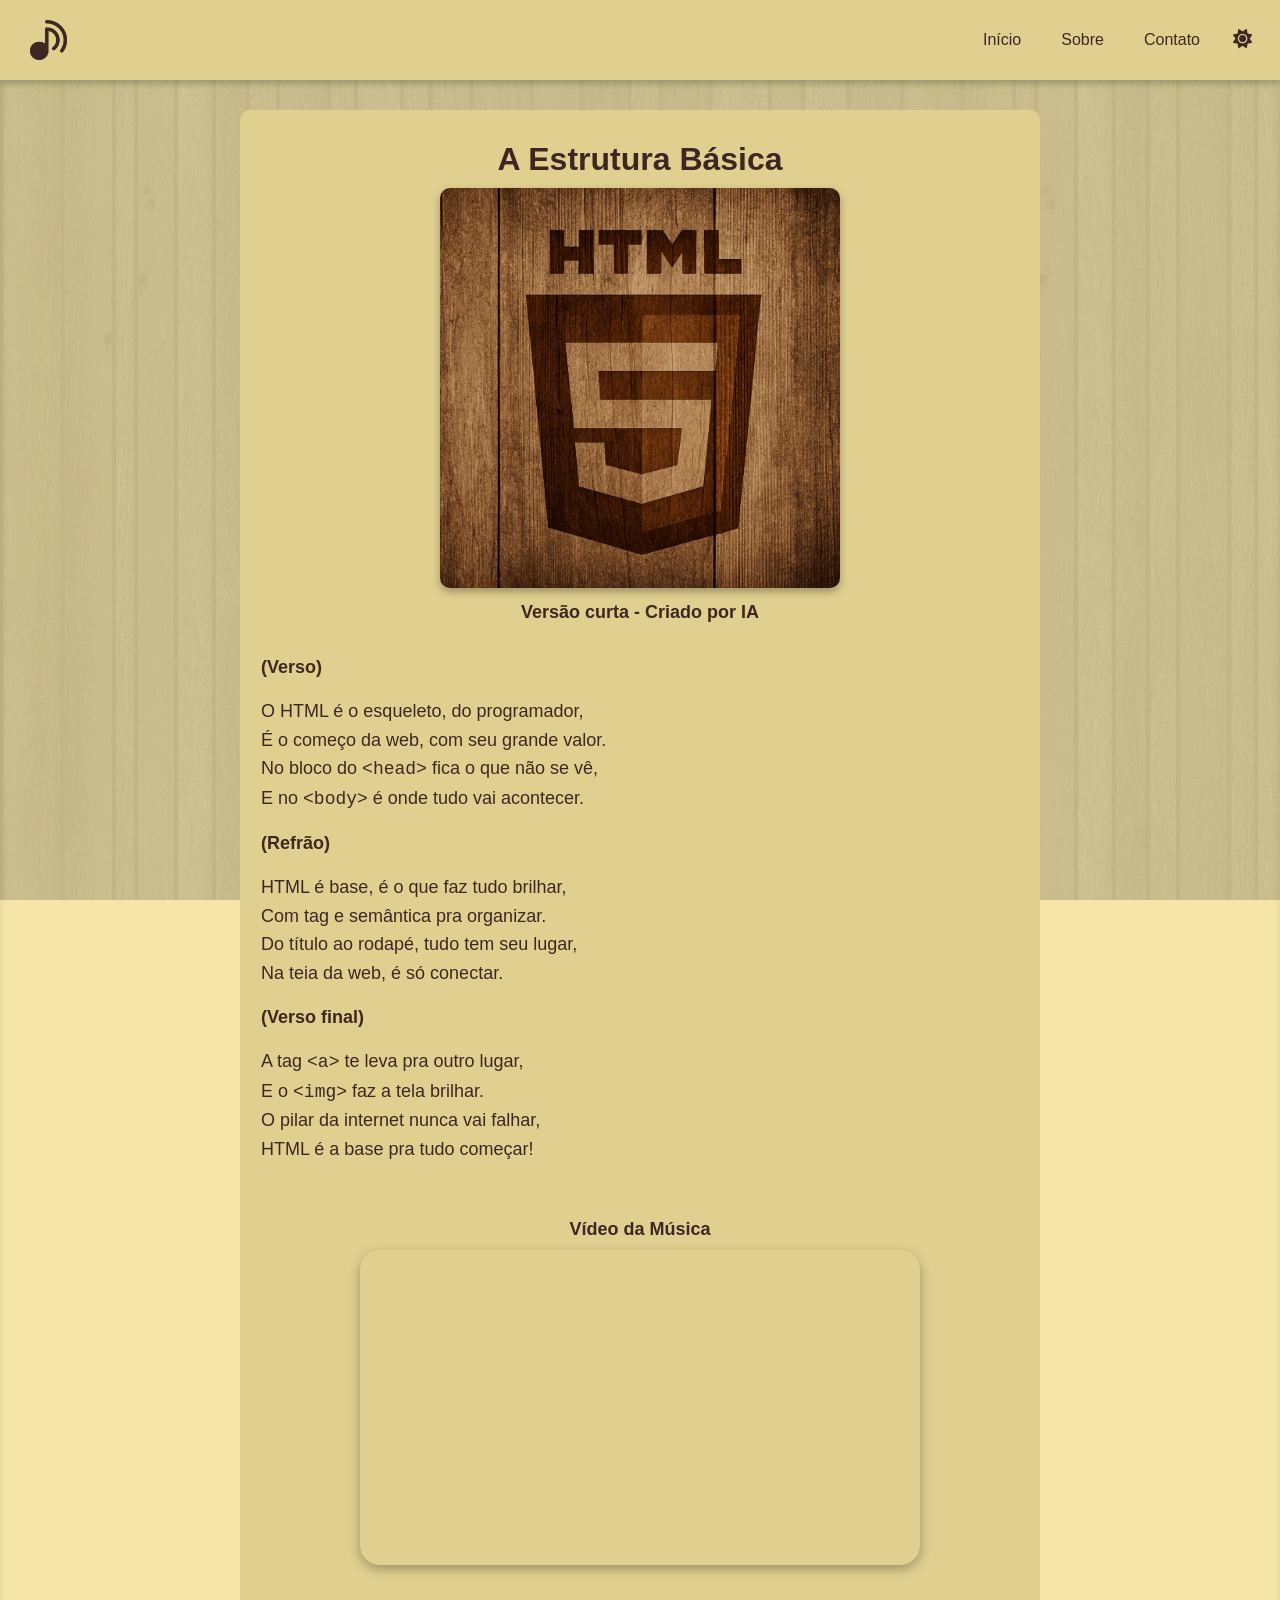
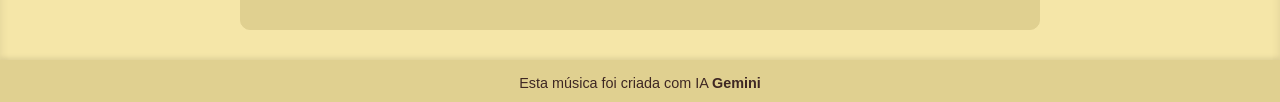
==== index.html @ d6fb07e9 "primeiro" ====
<!DOCTYPE html>
<html lang="pt-BR">
<head>
    <meta charset="UTF-8">
    <meta name="viewport" content="width=device-width, initial-scale=1.0">
    <title>Música HTML - Estrutura Básica</title>

    <meta name="theme-color" content="#f5e6a8" id="meta-theme-color">
    <meta property="og:image" content="imagens/logo-clara.webp" id="meta-og-image">

    <!-- Ícone e Favicon -->
<link rel="icon" type="image/webp" href="imagens/logo-clara.webp">
<link rel="apple-touch-icon" href="imagens/logo-clara.webp">

<!-- ====================== -->
<!-- SEO BÁSICO (Google) -->
<!-- ====================== -->
<meta name="title" content="Música HTML - Estrutura Básica">
<meta name="description" content="Uma música criada com IA sobre a estrutura básica do HTML. Descubra como o HTML é o esqueleto da web!">
<meta name="author" content="Tom Rodrigues">
<meta name="robots" content="index, follow">
<meta name="theme-color" content="#f5e6a8">

<!-- ====================== -->
<!-- OPEN GRAPH (Facebook, WhatsApp, LinkedIn, etc.) -->
<!-- ====================== -->
<meta property="og:title" content="Música HTML - Estrutura Básica">
<meta property="og:description" content="Uma música criada com IA sobre a estrutura básica do HTML. Aprenda de forma divertida como a web começa!">
<meta property="og:image" content="https://www.seusite.com/imagens/logo-clara.webp">
<meta property="og:url" content="https://www.seusite.com/">
<meta property="og:type" content="website">
<meta property="og:locale" content="pt_BR">

<!-- ====================== -->
<!-- TWITTER CARDS (X) -->
<!-- ====================== -->
<meta name="twitter:card" content="summary_large_image">
<meta name="twitter:title" content="Música HTML - Estrutura Básica">
<meta name="twitter:description" content="Uma música criada com IA sobre a estrutura básica do HTML.">
<meta name="twitter:image" content="https://www.seusite.com/imagens/logo-clara.webp">
<meta name="twitter:creator" content="@seu_perfil">

<!-- ====================== -->
<!-- FAVICON E COMPATIBILIDADE -->
<!-- ====================== -->
<link rel="icon" sizes="32x32" href="imagens/logo-clara.webp" type="image/webp">
<link rel="icon" sizes="192x192" href="imagens/logo-clara.webp" type="image/webp">
<link rel="shortcut icon" href="imagens/logo-clara.webp" type="image/webp">


    <link rel="stylesheet" href="style.css">
    <link rel="stylesheet" href="https://cdnjs.cloudflare.com/ajax/libs/font-awesome/6.0.0-beta3/css/all.min.css">
</head>
<body>

    <header id="main-header">

<div class="logo">
  <a href="index.html" aria-label="Ir para a página inicial">
    <img id="logo" src="imagens/logo-clara.webp" alt="Logo">
  </a>
</div>    
        <button id="menu-toggle" aria-label="Abrir menu de navegação">
            <i class="fas fa-bars"></i>
        </button>

        <nav id="main-nav">
            <a href="#home">Início</a>
            <a href="#sobre">Sobre</a>
            <a href="#contato">Contato</a>
            <button id="theme-switcher" aria-label="Alternar tema claro/escuro">
                <i class="fas fa-sun"></i> </button>
        </nav>
    </header>

    <main class="container">
        
        <article id="musica-html">
                          <h1>A Estrutura Básica</h1>
            <figure class="capa">
                <img src="imagens/ht.png" alt="Capa da Música HTML" />
                <h2>Versão curta - Criado por IA</h2>
            </figure>
            
            <section class="letra">
                <div class="verso">
                    <b>(Verso)</b>
                    <p>
                        O HTML é o esqueleto, do programador,<br>
                        É o começo da web, com seu grande valor.<br>
                        No bloco do <code>&lt;head&gt;</code> fica o que não se vê,<br>
                        E no <code>&lt;body&gt;</code> é onde tudo vai acontecer.<br>
                    </p>
                </div>

                <div class="refrao">
                    <b>(Refrão)</b>
                    <p>
                        HTML é base, é o que faz tudo brilhar,<br>
                        Com tag e semântica pra organizar.<br>
                        Do título ao rodapé, tudo tem seu lugar,<br>
                        Na teia da web, é só conectar.<br>
                    </p>
                </div>

                <div class="verso-final">
                    <b>(Verso final)</b>
                    <p>
                        A tag <code>&lt;a&gt;</code> te leva pra outro lugar,<br>
                        E o <code>&lt;img&gt;</code> faz a tela brilhar.<br>
                        O pilar da internet nunca vai falhar,<br>
                        HTML é a base pra tudo começar!<br>
                    </p>
                </div>
            </section>
        </article>

        <section id="video" class="iframe-youtube">
            <h2>Vídeo da Música</h2>
            <iframe width="560" height="315" src="https://www.youtube.com/embed/_TU_8eK-ZZ4?si=ZCW_z7kp8yyn74h-" title="YouTube video player" frameborder="0" allow="accelerometer; autoplay; clipboard-write; encrypted-media; gyroscope; picture-in-picture; web-share" referrerpolicy="strict-origin-when-cross-origin" allowfullscreen></iframe>
        </section>
        
    </main>

    <footer>
        <div class="creditos">
            Esta música foi criada com IA 
            <a href="https://gemini.google.com/" target="_blank" class="link">Gemini</a>
        </div>
    </footer>

    <script src="script.js"></script>
</body>
</html>
---- style.css ----
/* Variáveis CSS para a simulação de textura de madeira */
:root {
    /* Tema Claro (Simulação de Madeira Clara Amarelada) */
    --cor-fundo-principal: #f5e6a8; /* Amarelo claro/bege */
    --cor-fundo-secundario: #e0d090; /* Tom mais escuro para cabeçalho/elementos */
    --cor-texto-principal: #3e2723; /* Marrom escuro */
    --cor-link: #ff7300;
    --sombra-madeira: inset 0 0 10px rgba(0, 0, 0, 0.1);
    --fundo-textura: url('imagens/fundo.webp');
}

body.dark-mode {
    /* Tema Escuro (Simulação de Madeira Escura) */
    --cor-fundo-principal: #3a2e2a; /* Marrom escuro/Chocolate */
    --cor-fundo-secundario: #2c221e; /* Tom mais escuro */
    --cor-texto-principal: #f4e8c5; /* Creme claro */
    --cor-link: #ff7300;
    --sombra-madeira: inset 0 0 15px rgba(0, 0, 0, 0.5);
    --fundo-textura: url('imagens/fundo.webp');
}

/* Base e Reset */
* {
    box-sizing: border-box;
    margin: 0;
    padding: 0;
}

body {
    background-image: var(--fundo-textura); /* Usa a variável que troca de imagem */
    background-repeat: repeat; /* Repete a imagem em X e Y */
    background-attachment: fixed; /* Fixa a imagem no viewport */
    background-size: auto; /* Mantém o tamanho original do ladrilho da textura */   
    background-color: var(--cor-fundo-principal);
    font-family: Arial, Helvetica, sans-serif;
    color: var(--cor-texto-principal);
    transition: background-color 0.5s ease, color 0.5s ease;
    box-shadow: var(--sombra-madeira); /* Simulação da textura de madeira */
    min-height: 100vh;
}

.logo {
  border-radius: 30px;
  padding: 10px;
  height: 60px;
  width: 60px;
}

.logo img {
  height: 40px;
}

/* Estrutura Principal */
.container {
    max-width: 800px;
    margin: 30px auto; /* Adicionei margem superior/inferior para separação */
    padding: 20px;
    
    /* 🎨 DESTAQUE DO CONTAINER */
    background-color: var(--cor-fundo-secundario); /* Fundo secundário */
    border: 1px solid var(--cor-fundo-secundario); /* Borda sutil */
    border-radius: 10px; /* Bordas arredondadas */
    /* FIM DO DESTAQUE */
}

/* Cabeçalho */
header {
    background-color: var(--cor-fundo-secundario);
    color: white;
    padding: 10px 20px;
    display: flex;
    justify-content: space-between;
    align-items: center;
    box-shadow: 0 4px 6px rgba(0, 0, 0, 0.2);
    position: sticky; /* Sticky Header */
    top: 0;
    z-index: 1000;
    transition: all 0.3s ease;
}

/* Menu de Navegação */
#main-nav {
    display: flex;
    align-items: center;
}

#main-nav a {
    color: var(--cor-texto-principal);
    text-decoration: none;
    margin-left: 20px;
    font-size: 1em;
    padding: 5px 10px;
    transition: color 0.3s ease, background-color 0.3s ease, border-radius 0.3s ease;
}

#main-nav a:hover {
    color: var(--cor-link);
    background-color: rgba(255, 255, 255, 0.1);
    border-radius: 5px;
}

/* Botão de alternância de tema */
#theme-switcher, #menu-toggle {
    background: none;
    border: none;
    cursor: pointer;
    font-size: 1.2em;
    color: var(--cor-texto-principal);
    margin-left: 15px;
    padding: 8px;
    border-radius: 50%;
    transition: background-color 0.3s ease;
}

#theme-switcher:hover, #menu-toggle:hover {
    background-color: rgba(0, 0, 0, 0.1);
}

/* Estilo do Conteúdo (Texto e Imagem) */
h1 {
    color: var(--cor-texto-principal);
    margin: 10px 0;
    text-align: center;
    font-size: xx-large;
}

h2 {
    color: var(--cor-texto-principal);
    margin: 10px 0;
    text-align: center;
    font-size: large;
}

p, b {
    color: var(--cor-texto-principal);
    font-size: 18px;
    line-height: 1.6;
    padding: 15px 0;
}

.capa {
    text-align: center;
    margin-bottom: 30px;
}

.capa img {
    max-width: 100%;
    height: auto;
    width: 400px;
    border-radius: 10px;
    box-shadow: 0 4px 8px rgba(0, 0, 0, 0.3);
}

figcaption {
    font-style: italic;
    font-size: 0.9em;
    color: var(--cor-texto-principal);
    margin-top: 10px;
}

/* Vídeo */
.iframe-youtube {
    text-align: center;
    margin: 40px 0;
}

.iframe-youtube iframe {
    max-width: 100%;
}

/* Rodapé */
footer {
    background-color: var(--cor-fundo-secundario);
    color: var(--cor-texto-principal);
    padding: 15px 0;
    text-align: center;
    box-shadow: 0 -2px 5px rgba(0, 0, 0, 0.1);
}

.creditos {
    font-size: 0.9em;
}

.creditos a {
    color: var(--cor-texto-principal);
}
.link {
    color: var(--cor-link);
    text-decoration: none;
    font-weight: bold;
}
.link:hover {
    text-decoration: underline;
}

.iframe-youtube iframe {
    max-width: 100%;
    height: 315px;
    border-radius: 20px;
    box-shadow: 0 4px 12px rgba(0, 0, 0, 0.3);
}

/* ==================================== */
/* MENU HAMBÚRGUER (Apenas em telas pequenas) */
/* ==================================== */

#menu-toggle {
    display: none; /* Esconde o botão hambúrguer por padrão em desktop */
}

@media (max-width: 768px) {
    #menu-toggle {
        display: block; /* Mostra o botão hambúrguer em telas pequenas */
    }

    #main-nav {
        /* Configuração da "gaveta" */
        position: fixed;
        top: 60px; /* Abaixo do header */
        right: 0;
        width: 250px;
        height: 100%;
        background-color: var(--cor-fundo-secundario);
        flex-direction: column;
        align-items: flex-start;
        padding: 20px;
        transform: translateX(100%); /* Esconde a gaveta inicialmente */
        transition: transform 0.3s ease-in-out;
        box-shadow: -2px 0 5px rgba(0, 0, 0, 0.5);
        z-index: 999;
    }

    #main-nav.open {
        transform: translateX(0); /* Mostra a gaveta */
    }

    #main-nav a {
        margin: 10px 0;
        width: 100%;
        padding: 10px;
        border-radius: 5px;
    }

    #theme-switcher {
        margin: 20px 0 10px 0;
        /* Coloca o botão de tema no final do menu */
    }
}
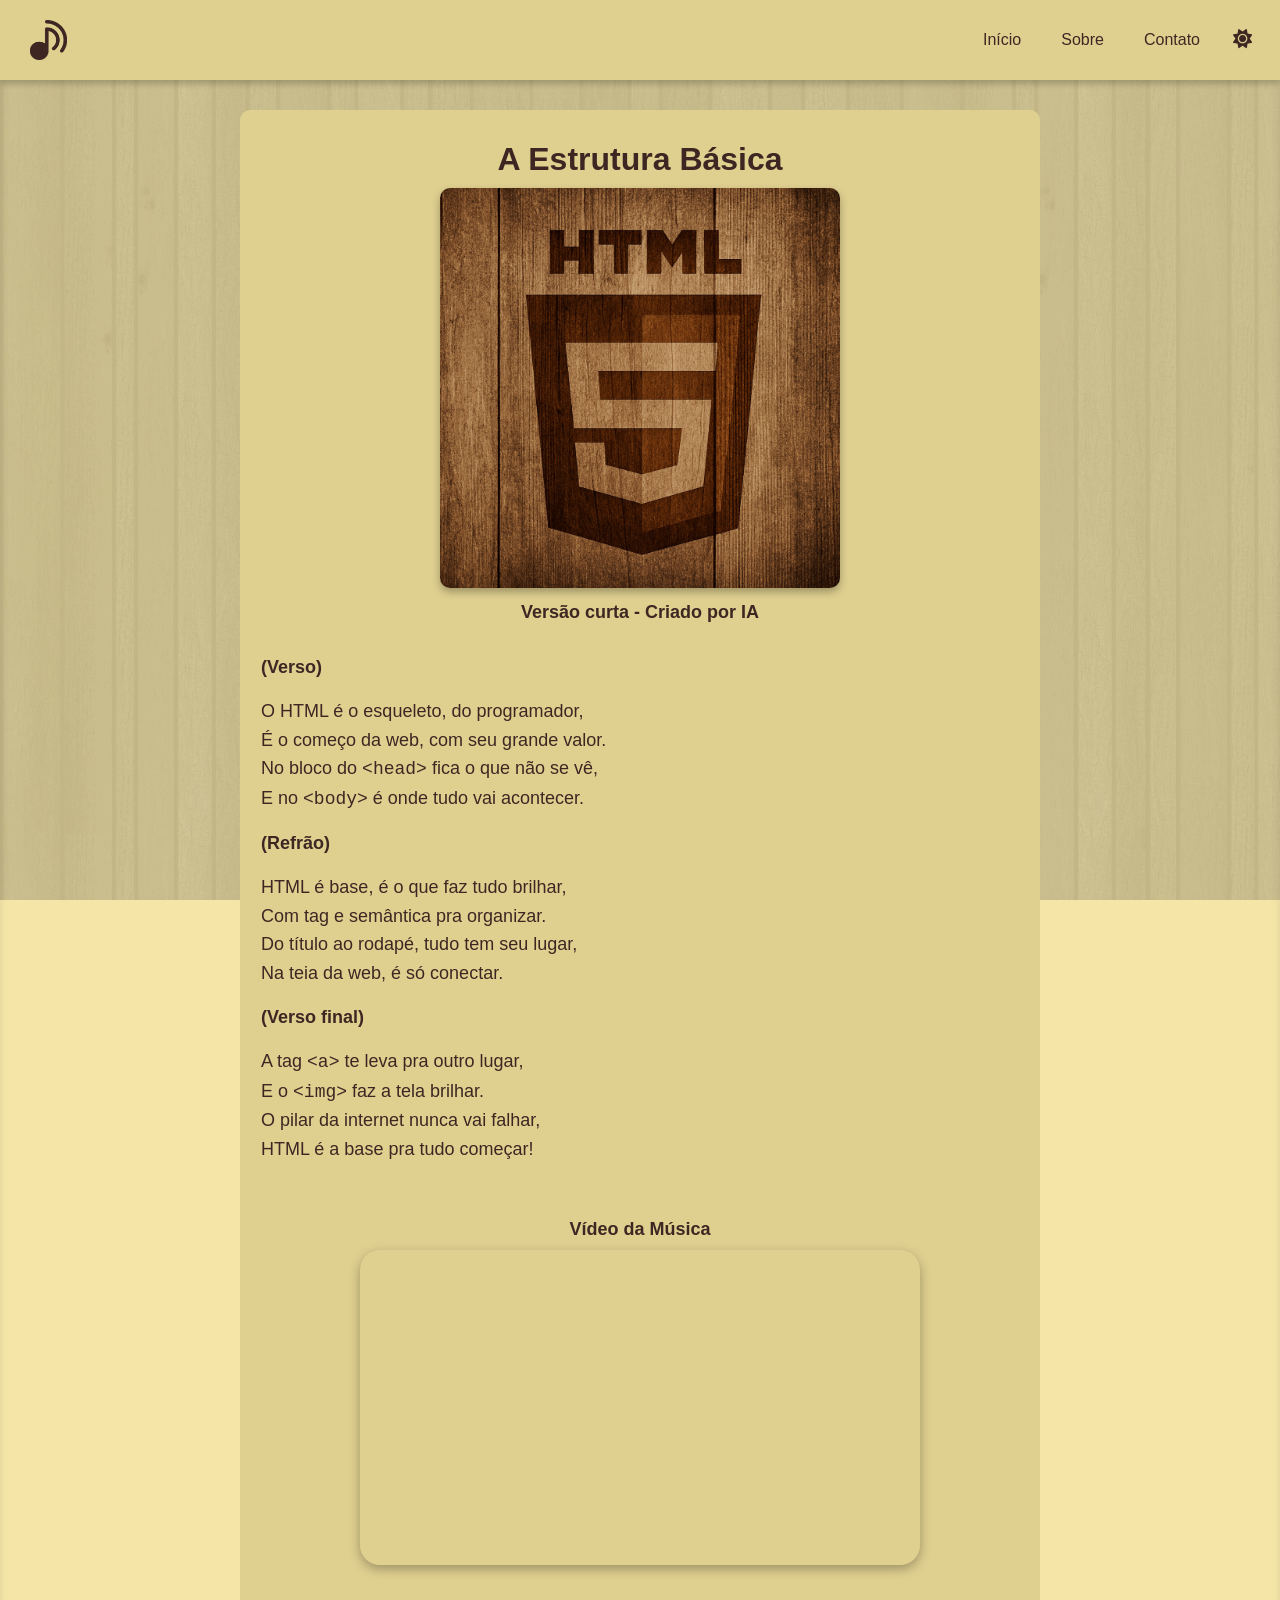
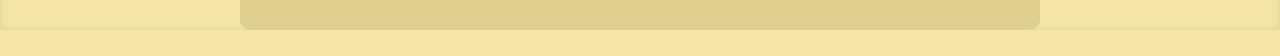
==== commit ad90b7dd: "novas páginas" ====
--- a/index.html
+++ b/index.html
@@ -26,8 +26,10 @@
 <!-- ====================== -->
 <meta property="og:title" content="Música HTML - Estrutura Básica">
 <meta property="og:description" content="Uma música criada com IA sobre a estrutura básica do HTML. Aprenda de forma divertida como a web começa!">
-<meta property="og:image" content="https://www.seusite.com/imagens/logo-clara.webp">
-<meta property="og:url" content="https://www.seusite.com/">
+<meta property="og:image" content="https://i.imgur.com/qtxgfgA.png">
+<meta property="og:image:width" content="1200">
+<meta property="og:image:height" content="630">
+<meta property="og:url" content="https://tomdrd.github.io/music/">
 <meta property="og:type" content="website">
 <meta property="og:locale" content="pt_BR">
 
@@ -37,7 +39,7 @@
 <meta name="twitter:card" content="summary_large_image">
 <meta name="twitter:title" content="Música HTML - Estrutura Básica">
 <meta name="twitter:description" content="Uma música criada com IA sobre a estrutura básica do HTML.">
-<meta name="twitter:image" content="https://www.seusite.com/imagens/logo-clara.webp">
+<meta name="twitter:image" content="https://i.imgur.com/qtxgfgA.png">
 <meta name="twitter:creator" content="@seu_perfil">
 
 <!-- ====================== -->
@@ -52,26 +54,7 @@
     <link rel="stylesheet" href="https://cdnjs.cloudflare.com/ajax/libs/font-awesome/6.0.0-beta3/css/all.min.css">
 </head>
 <body>
-
-    <header id="main-header">
-
-<div class="logo">
-  <a href="index.html" aria-label="Ir para a página inicial">
-    <img id="logo" src="imagens/logo-clara.webp" alt="Logo">
-  </a>
-</div>    
-        <button id="menu-toggle" aria-label="Abrir menu de navegação">
-            <i class="fas fa-bars"></i>
-        </button>
-
-        <nav id="main-nav">
-            <a href="#home">Início</a>
-            <a href="#sobre">Sobre</a>
-            <a href="#contato">Contato</a>
-            <button id="theme-switcher" aria-label="Alternar tema claro/escuro">
-                <i class="fas fa-sun"></i> </button>
-        </nav>
-    </header>
+<div id="header-container"></div>
 
     <main class="container">
         
@@ -122,12 +105,7 @@
         
     </main>
 
-    <footer>
-        <div class="creditos">
-            Esta música foi criada com IA 
-            <a href="https://gemini.google.com/" target="_blank" class="link">Gemini</a>
-        </div>
-    </footer>
+<div id="footer-container"></div>
 
     <script src="script.js"></script>
 </body>
--- a/style.css
+++ b/style.css
@@ -176,6 +176,31 @@
     text-align: center;
     box-shadow: 0 -2px 5px rgba(0, 0, 0, 0.1);
 }
+
+/* Footer que aparece suavemente ao chegar no final */
+footer {
+  position: fixed;
+  bottom: -100px; /* começa escondido */
+  left: 0;
+  width: 100%;
+  background-color: var(--cor-fundo-secundario);
+  color: var(--cor-texto-principal);
+  text-align: center;
+  padding: 15px 0;
+  box-shadow: 0 -2px 5px rgba(0, 0, 0, 0.3);
+  transition: bottom 0.5s ease-in-out, opacity 0.5s ease-in-out;
+  opacity: 0;
+  z-index: 100;
+  border-top: 1px solid rgba(255, 255, 255, 0.1);
+}
+
+/* Classe que mostra o footer */
+footer.visivel {
+  bottom: 0;
+  opacity: 1;
+}
+
+
 
 .creditos {
     font-size: 0.9em;
@@ -245,4 +270,163 @@
         margin: 20px 0 10px 0;
         /* Coloca o botão de tema no final do menu */
     }
-}+}
+
+/* ==================================== */
+/* PÁGINA SOBRE */
+/* ==================================== */
+
+#sobre {
+  display: flex;
+  flex-direction: column;
+  align-items: center;
+  text-align: center;
+  gap: 15px;
+  background-color: var(--cor-fundo-principal);
+  padding: 30px;
+  border-radius: 15px;
+  box-shadow: 0 4px 10px rgba(0, 0, 0, 0.2);
+  border: 1px solid rgba(0, 0, 0, 0.1);
+  transition: transform 0.3s ease, box-shadow 0.3s ease;
+}
+
+#sobre:hover {
+  transform: translateY(-3px);
+  box-shadow: 0 6px 14px rgba(0, 0, 0, 0.3);
+}
+
+#sobre h1 {
+  font-size: 2em;
+  margin-bottom: 10px;
+  color: var(--cor-texto-principal);
+}
+
+#sobre p {
+  max-width: 700px;
+  font-size: 1.1em;
+  line-height: 1.7;
+  color: var(--cor-texto-principal);
+}
+
+
+
+/* ==================================== */
+/* PÁGINA CONTATO */
+/* ==================================== */
+
+#contato {
+  max-width: 700px;
+  margin: 0 auto;
+  background-color: var(--cor-fundo-principal);
+  padding: 30px 25px;
+  border-radius: 15px;
+  box-shadow: 0 4px 10px rgba(0, 0, 0, 0.2);
+  text-align: center;
+  transition: transform 0.3s ease, box-shadow 0.3s ease;
+  border: 1px solid rgba(0, 0, 0, 0.1);
+}
+
+#contato:hover {
+  transform: translateY(-3px);
+  box-shadow: 0 6px 14px rgba(0, 0, 0, 0.3);
+}
+
+#contato h1 {
+  font-size: 2em;
+  margin-bottom: 20px;
+  color: var(--cor-texto-principal);
+}
+
+#form-contato {
+  display: flex;
+  flex-direction: column;
+  gap: 15px;
+}
+
+#form-contato label {
+  text-align: left;
+  font-weight: bold;
+  color: var(--cor-texto-principal);
+}
+
+#form-contato input,
+#form-contato textarea {
+  padding: 12px;
+  border-radius: 8px;
+  border: 1px solid #b5a46a;
+  font-family: inherit;
+  font-size: 1em;
+  color: var(--cor-texto-principal);
+  background-color: var(--cor-fundo-secundario);
+  box-shadow: inset 0 2px 4px rgba(0, 0, 0, 0.1);
+  transition: border-color 0.3s, box-shadow 0.3s;
+}
+
+#form-contato input:focus,
+#form-contato textarea:focus {
+  outline: none;
+  border-color: var(--cor-link);
+  box-shadow: 0 0 6px var(--cor-link);
+}
+
+#form-contato button {
+  background-color: var(--cor-link);
+  color: #fff;
+  border: none;
+  border-radius: 8px;
+  padding: 14px;
+  font-weight: bold;
+  font-size: 1.1em;
+  cursor: pointer;
+  transition: background-color 0.3s, transform 0.2s;
+}
+
+#form-contato button:hover {
+  background-color: #ff8b33;
+  transform: scale(1.02);
+}
+
+/* Mensagem de sucesso ou erro (Formspree) */
+#form-contato .status {
+  margin-top: 10px;
+  font-size: 0.95em;
+}
+
+/* ==================================== */
+/* ANIMAÇÕES SUAVES */
+/* ==================================== */
+
+section {
+  animation: fadeIn 0.8s ease forwards;
+  opacity: 0;
+}
+
+@keyframes fadeIn {
+  from {
+    opacity: 0;
+    transform: translateY(15px);
+  }
+  to {
+    opacity: 1;
+    transform: translateY(0);
+  }
+}
+
+/* ==================================== */
+/* RESPONSIVIDADE */
+/* ==================================== */
+
+@media (max-width: 600px) {
+  #contato, #sobre {
+    padding: 20px;
+  }
+
+  #form-contato input,
+  #form-contato textarea {
+    font-size: 0.95em;
+  }
+
+  #form-contato button {
+    font-size: 1em;
+  }
+}
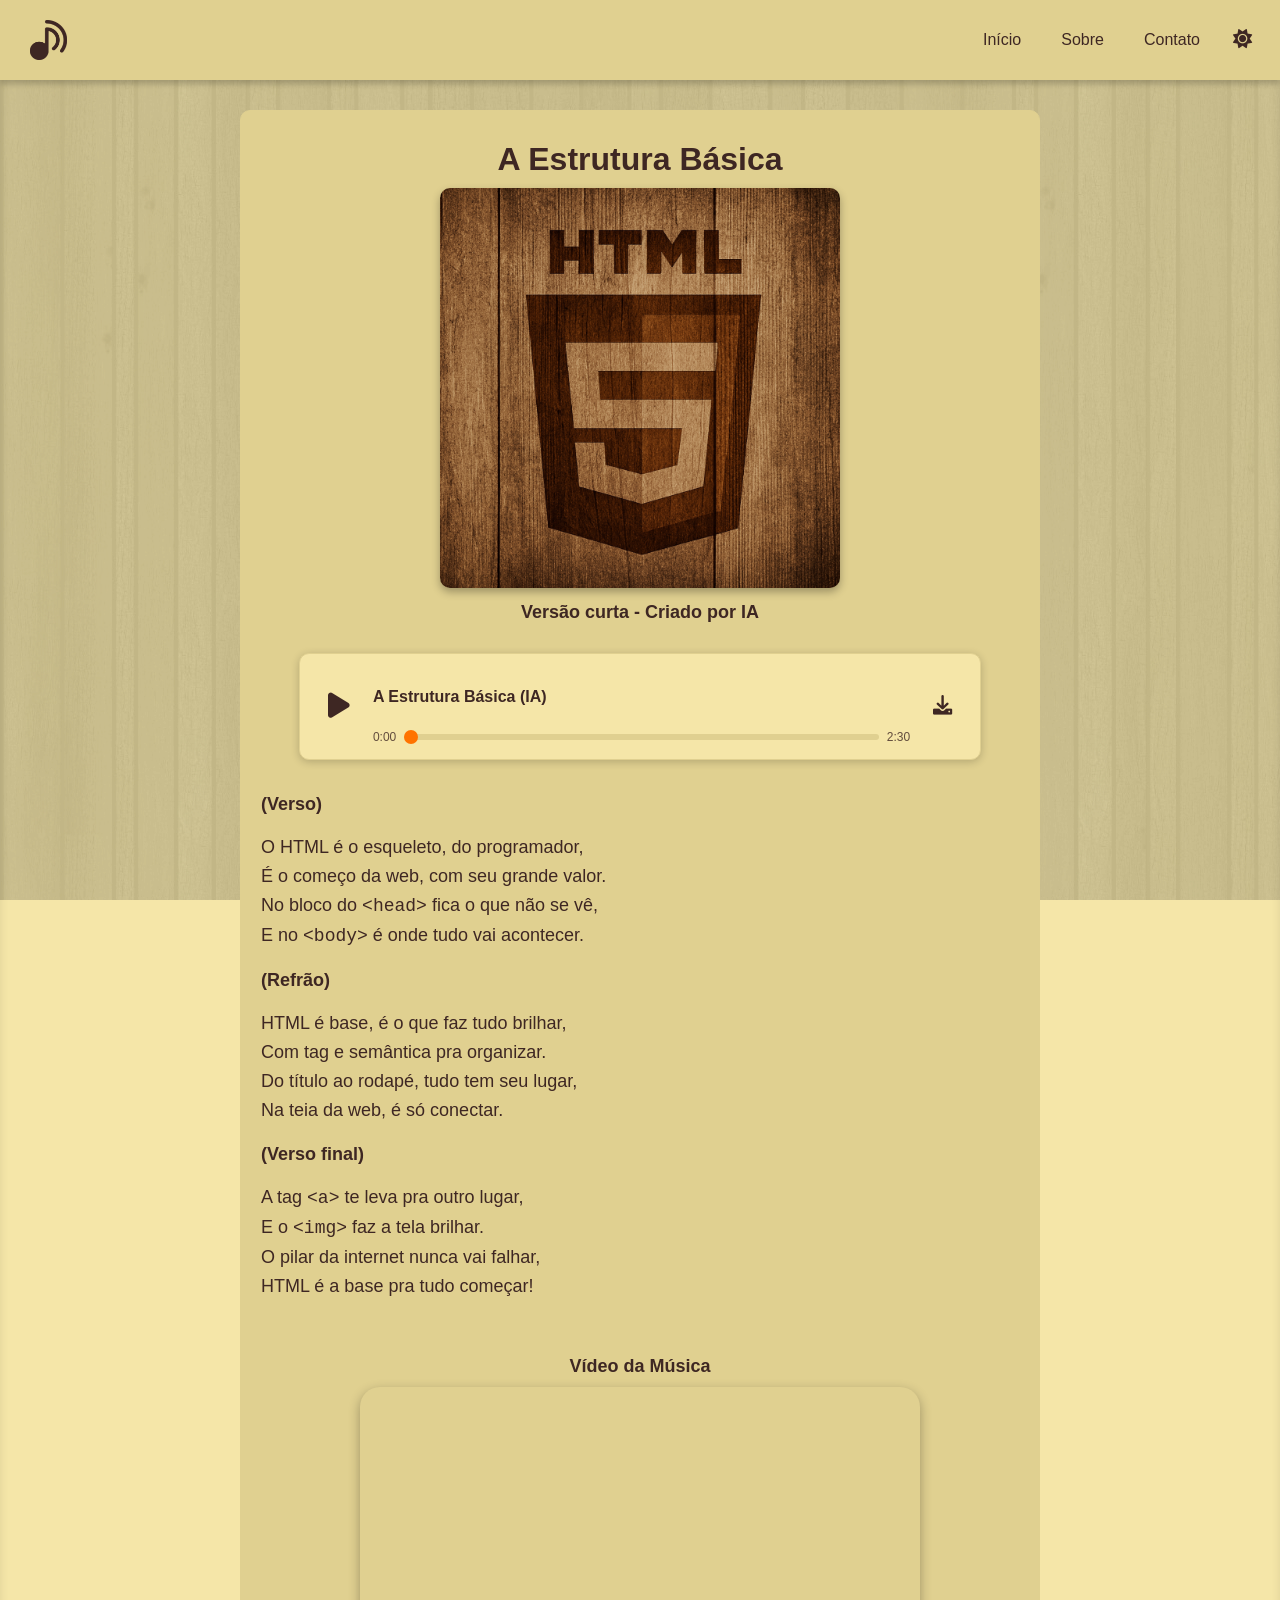
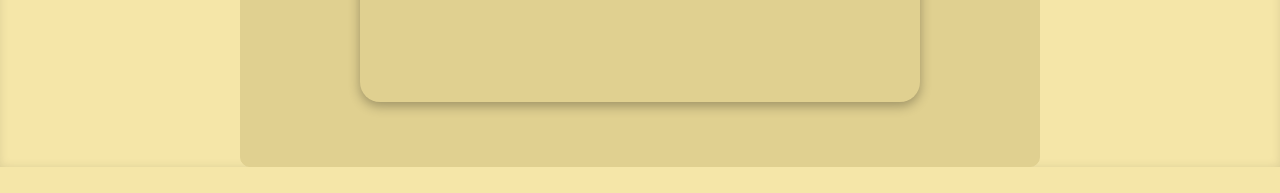
==== commit 3a201753: "player" ====
--- a/index.html
+++ b/index.html
@@ -4,10 +4,6 @@
     <meta charset="UTF-8">
     <meta name="viewport" content="width=device-width, initial-scale=1.0">
     <title>Música HTML - Estrutura Básica</title>
-
-    <meta name="theme-color" content="#f5e6a8" id="meta-theme-color">
-    <meta property="og:image" content="imagens/logo-clara.webp" id="meta-og-image">
-
     <!-- Ícone e Favicon -->
 <link rel="icon" type="image/webp" href="imagens/logo-clara.webp">
 <link rel="apple-touch-icon" href="imagens/logo-clara.webp">
@@ -26,7 +22,7 @@
 <!-- ====================== -->
 <meta property="og:title" content="Música HTML - Estrutura Básica">
 <meta property="og:description" content="Uma música criada com IA sobre a estrutura básica do HTML. Aprenda de forma divertida como a web começa!">
-<meta property="og:image" content="https://i.imgur.com/qtxgfgA.png">
+<meta property="og:image" content="https://tomdrd.github.io/music/imagens/ht.png">
 <meta property="og:image:width" content="1200">
 <meta property="og:image:height" content="630">
 <meta property="og:url" content="https://tomdrd.github.io/music/">
@@ -64,7 +60,29 @@
                 <img src="imagens/ht.png" alt="Capa da Música HTML" />
                 <h2>Versão curta - Criado por IA</h2>
             </figure>
+            <!-- Player de Música -->
+            <div class="custom-audio-player">
+        <audio id="audio-player" src="musica.mp3"></audio>
+
+        <div class="player-controls">
+            <button id="play-pause-btn" class="control-btn play-pause-btn">
+                <i class="fas fa-play"></i>
+            </button>
             
+            <div class="track-info-area">
+                <p id="player-title" class="player-title">A Estrutura Básica (IA)</p>
+                <div class="progress-container">
+                    <span id="current-time" class="time">0:00</span>
+                    <input type="range" id="seek-bar" value="0" step="1" max="100">
+                    <span id="duration" class="time">0:00</span>
+                </div>
+            </div>
+
+            <button id="download-btn" class="control-btn" title="Baixar Música">
+                <i class="fas fa-download"></i>
+            </button>
+        </div>
+    </div><!-- FIM Player de Música -->
             <section class="letra">
                 <div class="verso">
                     <b>(Verso)</b>
@@ -108,5 +126,7 @@
 <div id="footer-container"></div>
 
     <script src="script.js"></script>
+   
+
 </body>
 </html>
--- a/style.css
+++ b/style.css
@@ -430,3 +430,121 @@
     font-size: 1em;
   }
 }
+
+/* ==================================== */
+/* CUSTOM PLAYER DE MÚSICA (Estilo Integrado) */
+/* ==================================== */
+
+.custom-audio-player {
+    /* Usa a cor de fundo secundária para integrar com a caixa do container */
+    background-color: var(--cor-fundo-principal); 
+    padding: 15px 20px;
+    border-radius: 10px;
+    box-shadow: 0 2px 8px rgba(0, 0, 0, 0.2);
+    margin: 20px auto 30px auto; /* Centraliza e adiciona margem */
+    max-width: 90%;
+    /* Garante que o player use a cor de texto padrão */
+    color: var(--cor-texto-principal); 
+    border: 1px solid var(--cor-fundo-secundario);
+    transition: background-color 0.5s ease;
+}
+
+.player-controls {
+    display: flex;
+    align-items: center;
+    gap: 15px;
+}
+
+/* Informações da Faixa e Barra de Progresso */
+.track-info-area {
+    flex-grow: 1; /* Ocupa o espaço central disponível */
+}
+
+.player-title {
+    font-size: 1em;
+    font-weight: bold;
+    margin: 0 0 5px 0;
+    color: var(--cor-texto-principal);
+    white-space: nowrap;
+    overflow: hidden;
+    text-overflow: ellipsis;
+}
+
+/* Controles (Botões) */
+.control-btn {
+    background: none;
+    border: none;
+    color: var(--cor-texto-principal); /* Cor principal do texto */
+    font-size: 1.2em;
+    cursor: pointer;
+    padding: 8px;
+    border-radius: 50%;
+    transition: color 0.2s ease, background-color 0.2s ease, transform 0.1s ease;
+}
+
+.control-btn:hover {
+    color: var(--cor-link); /* Cor de destaque (Laranja/Link) ao passar o mouse */
+    background-color: rgba(0, 0, 0, 0.05); /* Leve fundo no hover */
+}
+
+.play-pause-btn {
+    font-size: 1.8em;
+}
+
+/* Barra de Progresso */
+.progress-container {
+    display: flex;
+    align-items: center;
+    gap: 8px;
+}
+
+.time {
+    font-size: 0.75em;
+    color: var(--cor-texto-principal);
+    opacity: 0.8;
+}
+
+#seek-bar {
+    -webkit-appearance: none;
+    appearance: none;
+    width: 100%;
+    height: 6px;
+    background: var(--cor-fundo-secundario); /* Cor de fundo da barra */
+    cursor: pointer;
+    border-radius: 3px;
+}
+
+/* Estilizando o "thumb" (o círculo que você arrasta) */
+#seek-bar::-webkit-slider-thumb {
+    -webkit-appearance: none;
+    appearance: none;
+    width: 14px;
+    height: 14px;
+    border-radius: 50%;
+    background: var(--cor-link); /* Cor de destaque para o indicador */
+    transition: background 0.2s ease;
+}
+
+#seek-bar:hover::-webkit-slider-thumb, #seek-bar:active::-webkit-slider-thumb {
+    background: #ff8b33; 
+    box-shadow: 0 0 5px rgba(255, 115, 0, 0.5);
+}
+
+/* Responsividade para telas menores */
+@media (max-width: 480px) {
+    .player-controls {
+        gap: 10px;
+    }
+
+    .play-pause-btn {
+        font-size: 1.5em;
+    }
+
+    .control-btn {
+        font-size: 1em;
+    }
+
+    .player-title {
+        font-size: 0.9em;
+    }
+}
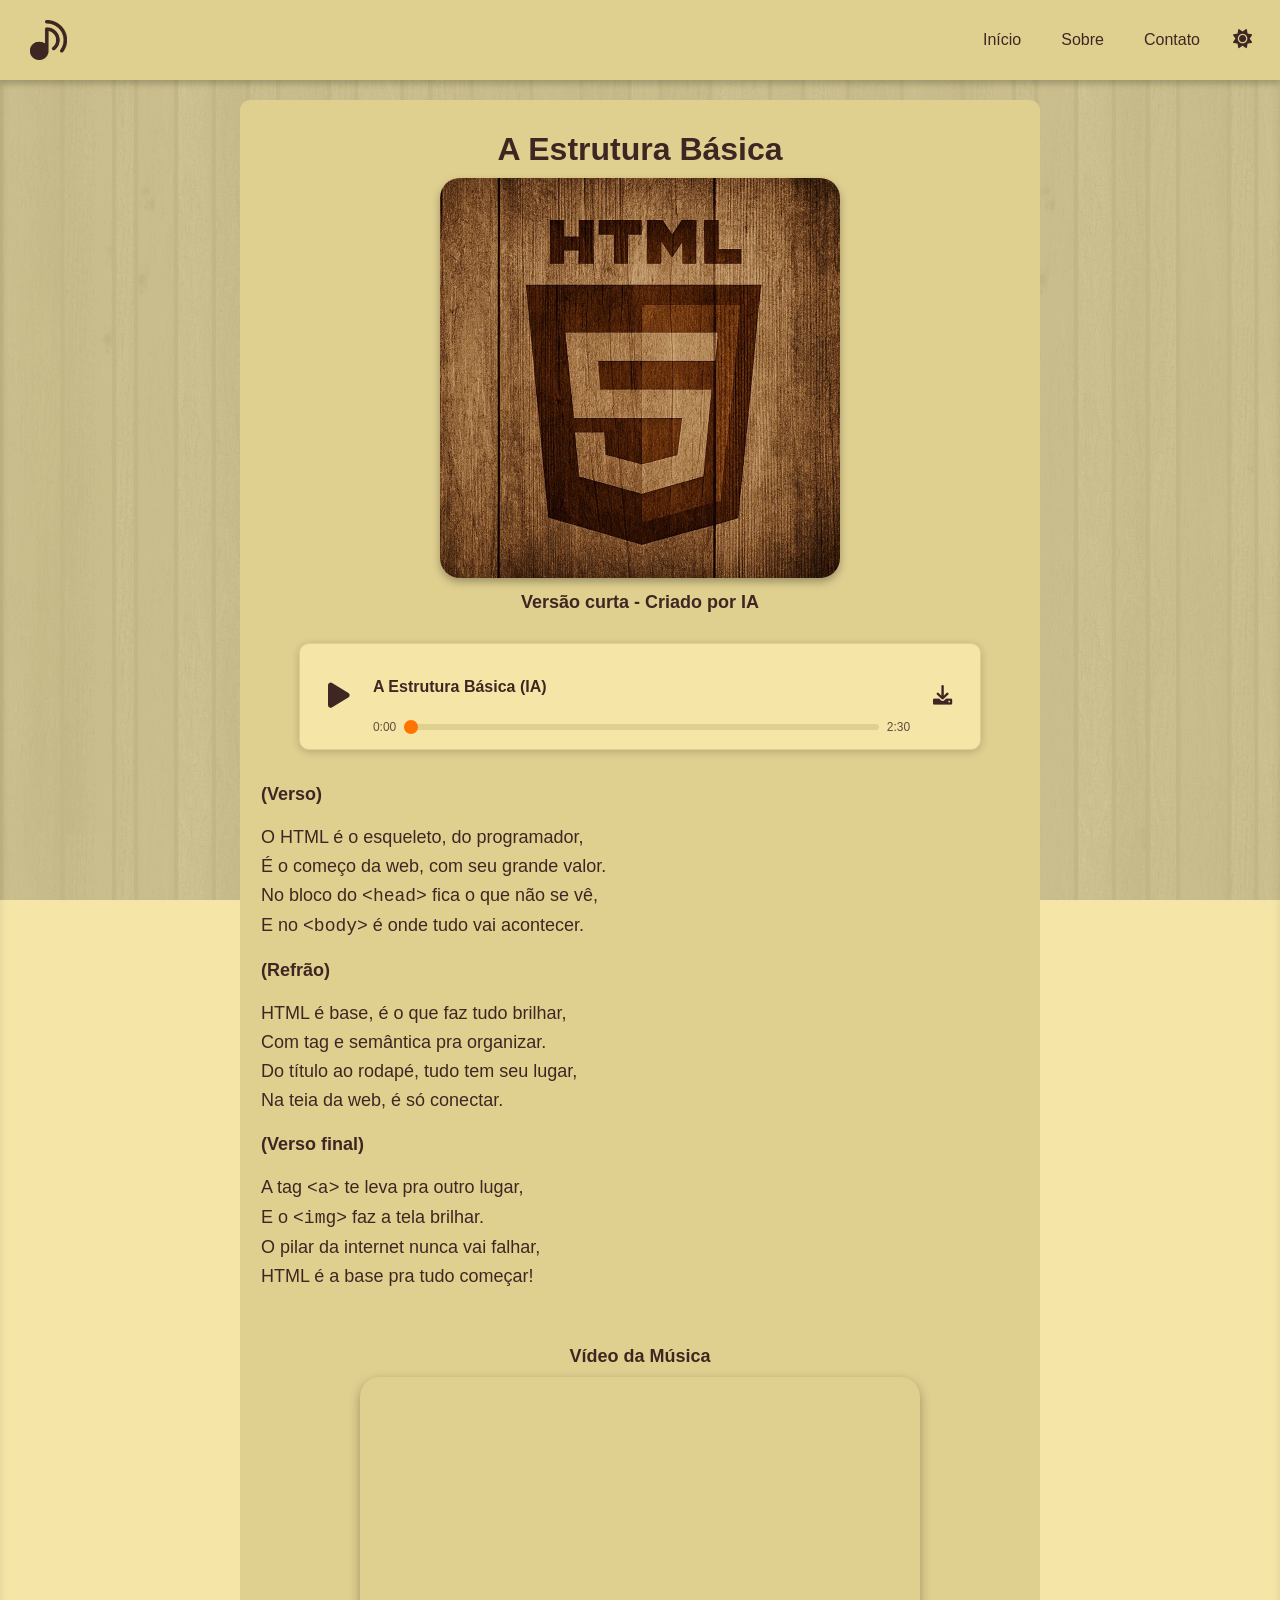
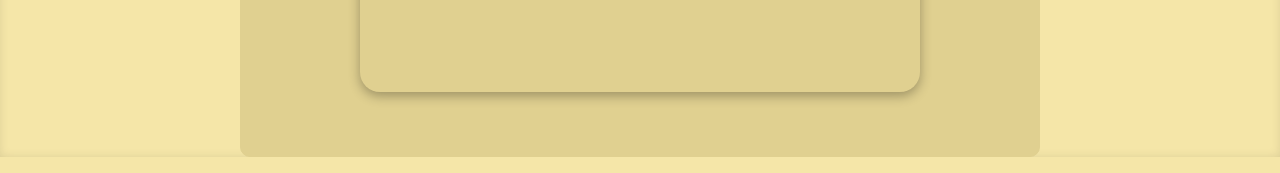
==== commit c3b2b41f: "up das imagens" ====
--- a/index.html
+++ b/index.html
@@ -25,18 +25,9 @@
 <meta property="og:image" content="https://tomdrd.github.io/music/imagens/ht.png">
 <meta property="og:image:width" content="1200">
 <meta property="og:image:height" content="630">
-<meta property="og:url" content="https://tomdrd.github.io/music/">
+<meta property="og:url" content="https://tomdrd.github.io/music">
 <meta property="og:type" content="website">
 <meta property="og:locale" content="pt_BR">
-
-<!-- ====================== -->
-<!-- TWITTER CARDS (X) -->
-<!-- ====================== -->
-<meta name="twitter:card" content="summary_large_image">
-<meta name="twitter:title" content="Música HTML - Estrutura Básica">
-<meta name="twitter:description" content="Uma música criada com IA sobre a estrutura básica do HTML.">
-<meta name="twitter:image" content="https://i.imgur.com/qtxgfgA.png">
-<meta name="twitter:creator" content="@seu_perfil">
 
 <!-- ====================== -->
 <!-- FAVICON E COMPATIBILIDADE -->
@@ -57,7 +48,7 @@
         <article id="musica-html">
                           <h1>A Estrutura Básica</h1>
             <figure class="capa">
-                <img src="imagens/ht.png" alt="Capa da Música HTML" />
+                <img src="imagens/ht.webp" alt="Capa da Música HTML" />
                 <h2>Versão curta - Criado por IA</h2>
             </figure>
             <!-- Player de Música -->
--- a/style.css
+++ b/style.css
@@ -53,9 +53,8 @@
 /* Estrutura Principal */
 .container {
     max-width: 800px;
-    margin: 30px auto; /* Adicionei margem superior/inferior para separação */
+    margin: 20px auto; /* Adicionei margem superior/inferior para separação */
     padding: 20px;
-    
     /* 🎨 DESTAQUE DO CONTAINER */
     background-color: var(--cor-fundo-secundario); /* Fundo secundário */
     border: 1px solid var(--cor-fundo-secundario); /* Borda sutil */
@@ -147,7 +146,7 @@
     max-width: 100%;
     height: auto;
     width: 400px;
-    border-radius: 10px;
+    border-radius: 20px;
     box-shadow: 0 4px 8px rgba(0, 0, 0, 0.3);
 }
 
@@ -175,6 +174,10 @@
     padding: 15px 0;
     text-align: center;
     box-shadow: 0 -2px 5px rgba(0, 0, 0, 0.1);
+    position: fixed;
+      bottom: -100px; /* começa escondido */
+  left: 0;
+  width: 100%;
 }
 
 /* Footer que aparece suavemente ao chegar no final */
@@ -547,4 +550,16 @@
     .player-title {
         font-size: 0.9em;
     }
-}+    
+}
+/* remove o quadro azul INÍCIO */
+* {
+  -webkit-tap-highlight-color: transparent;
+}
+
+button::-moz-focus-inner,
+input::-moz-focus-inner {
+  border: 0 !important;
+}
+/* remove o quadro azul FIM */
+
